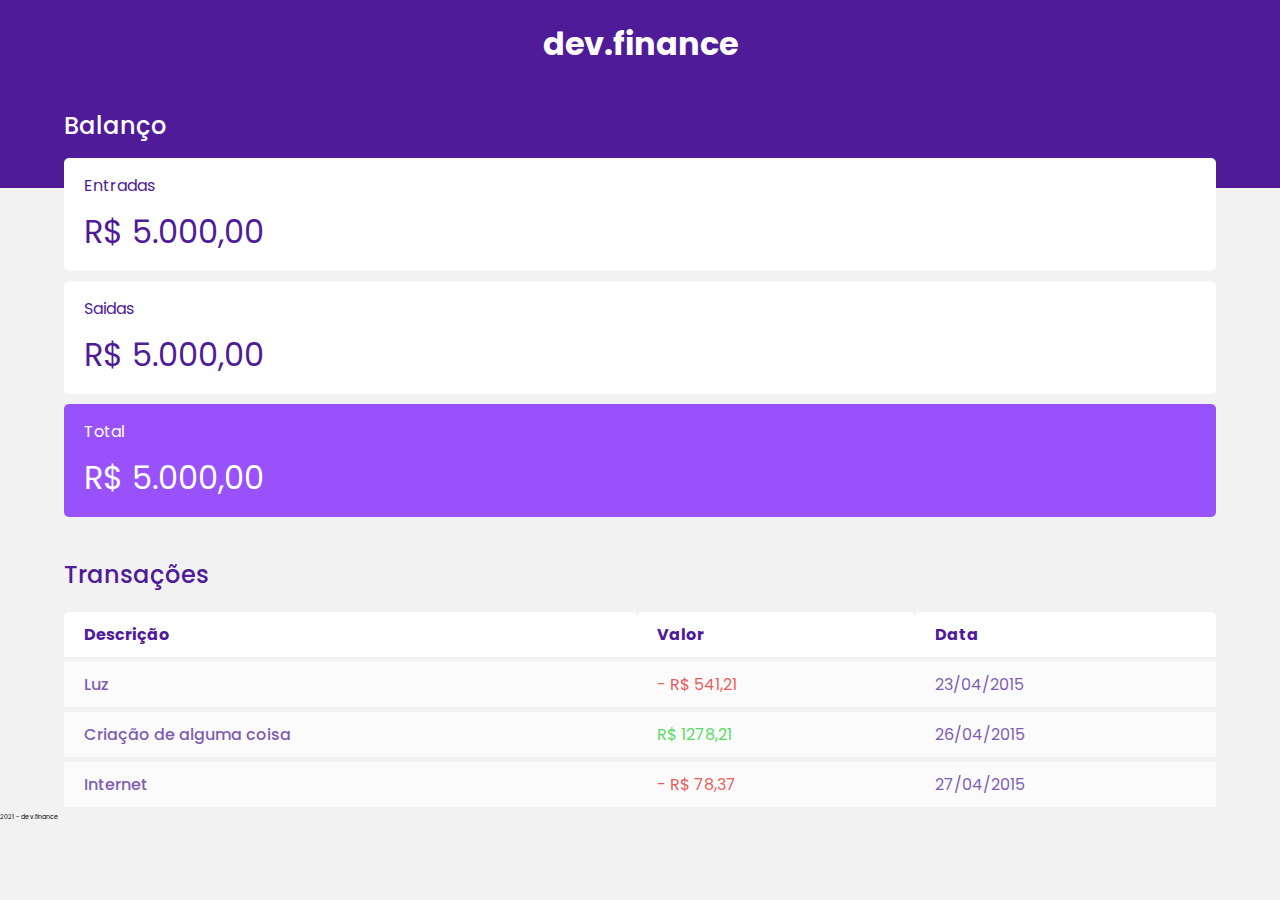
==== index.html @ 27010355 "✨ Create data table" ====
<!DOCTYPE html>
<html lang="pt-BR">
  <head>
    <title>Maratona Discover #1 | Dev Finance</title>
    <meta charset="UTF-8" />
    <meta http-equiv="X-UA-Compatible" content="IE=edge" />
    <meta name="viewport" content="width=device-width, initial-scale=1.0" />
    <link rel="preconnect" href="https://fonts.googleapis.com" />
    <link rel="preconnect" href="https://fonts.gstatic.com" crossorigin />
    <link
      href="https://fonts.googleapis.com/css2?family=Poppins:wght@100;200;400;500;700&display=swap"
      rel="stylesheet"
    />
    <link rel="stylesheet" href="./assets/styles.css" />
  </head>
  <body>
    <header class="navegation">
      <h1 class="logo">dev.finance</h1>
    </header>

    <main class="container">
      <section class="balances-cards">
        <h2 class="main-title">Balanço</h2>
        <div class="card-item">
          <h3 class="title">Entradas</h3>
          <p class="value">R$ 5.000,00</p>
        </div>
        <div class="card-item">
          <h3 class="title">Saidas</h3>
          <p class="value">R$ 5.000,00</p>
        </div>
        <div class="card-item -purble">
          <h3 class="title">Total</h3>
          <p class="value">R$ 5.000,00</p>
        </div>
      </section>

      <section class="transactions">
        <h2 class="main-title -second">Transações</h2>
        <table class="data-table">
          <thead>
            <tr>
              <th>Descrição</th>
              <th>Valor</th>
              <th>Data</th>
            </tr>
          </thead>
          <tbody>
            <tr>
              <td class="description">Luz</td>
              <td class="expense">- R$ 541,21</td>
              <td class="date">23/04/2015</td>
            </tr>
            <tr>
              <td class="description">Criação de alguma coisa</td>
              <td class="income">R$ 1278,21</td>
              <td class="date">26/04/2015</td>
            </tr>
            <tr>
              <td class="description">Internet</td>
              <td class="expense">- R$ 78,37</td>
              <td class="date">27/04/2015</td>
            </tr>
          </tbody>
        </table>
      </section>
    </main>
    <footer>
      <p>2021 - dev.finance</p>
    </footer>
  </body>
</html>
---- assets/styles.css ----
:root {
  --color-purble-dark: hsl(265, 70%, 35%);
  --color-purble-light: hsl(265, 95%, 65%);
  --color-negative: hsl(0, 80%, 50%);
  --color-positive: hsl(125, 80%, 45%);
  --color-gray: hsl(250, 0%, 95%);
  --color-white: hsl(0, 0%, 100%);
}

* {
  margin: 0;
  padding: 0;
  box-sizing: border-box;
  text-decoration: none;
}

html,
body {
  font-size: 62.5%;
  font-family: 'Poppins', sans-serif;
  background: var(--color-gray);
}

.navegation {
  background: var(--color-purble-dark);
  padding: 2rem 0 12rem;
  text-align: center;
}

.logo {
  color: var(--color-white);
  font-size: 3.2rem;
}

.container {
  width: min(90vw, 1334px);
  margin: 0 auto;
}

.balances-cards {
  margin-top: -8rem;
  margin-bottom: 4rem;
}

.main-title {
  font-size: 2.4rem;
  font-weight: 500;
  margin-bottom: 1.5rem;
  color: var(--color-white);
}

.main-title.-second {
  color: var(--color-purble-dark);
}

.card-item {
  background: var(--color-white);
  color: var(--color-purble-dark);
  padding: 1.5rem 2rem;
  border-radius: 0.5rem;
  margin-bottom: 1rem;
}

.card-item .title {
  font-size: 1.6rem;
  font-weight: 400;
}

.card-item.-purble {
  color: var(--color-white);
  background: var(--color-purble-light);
}

.card-item .value {
  font-size: 3.2rem;
  line-height: 1.5;
  margin-top: 1rem;
}

.data-table {
  width: 100%;
  font-size: 1.6rem;
  border-spacing: 0 0.5rem;
}

.data-table thead th,
.data-table tbody td {
  background: var(--color-white);
  color: var(--color-purble-dark);
  text-align: left;
  padding: 1rem 2rem;
}

.data-table thead th {
  border-radius: 0.5rem 0.5rem 0 0;
}

.data-table tbody tr {
  opacity: 0.7;
}

.data-table tbody tr:hover {
  opacity: 1;
}

.data-table .description {
  color: var(--color-purble-dark);
  font-weight: 500;
}

.data-table .expense {
  color: var(--color-negative);
}

.data-table .income {
  color: var(--color-positive);
}
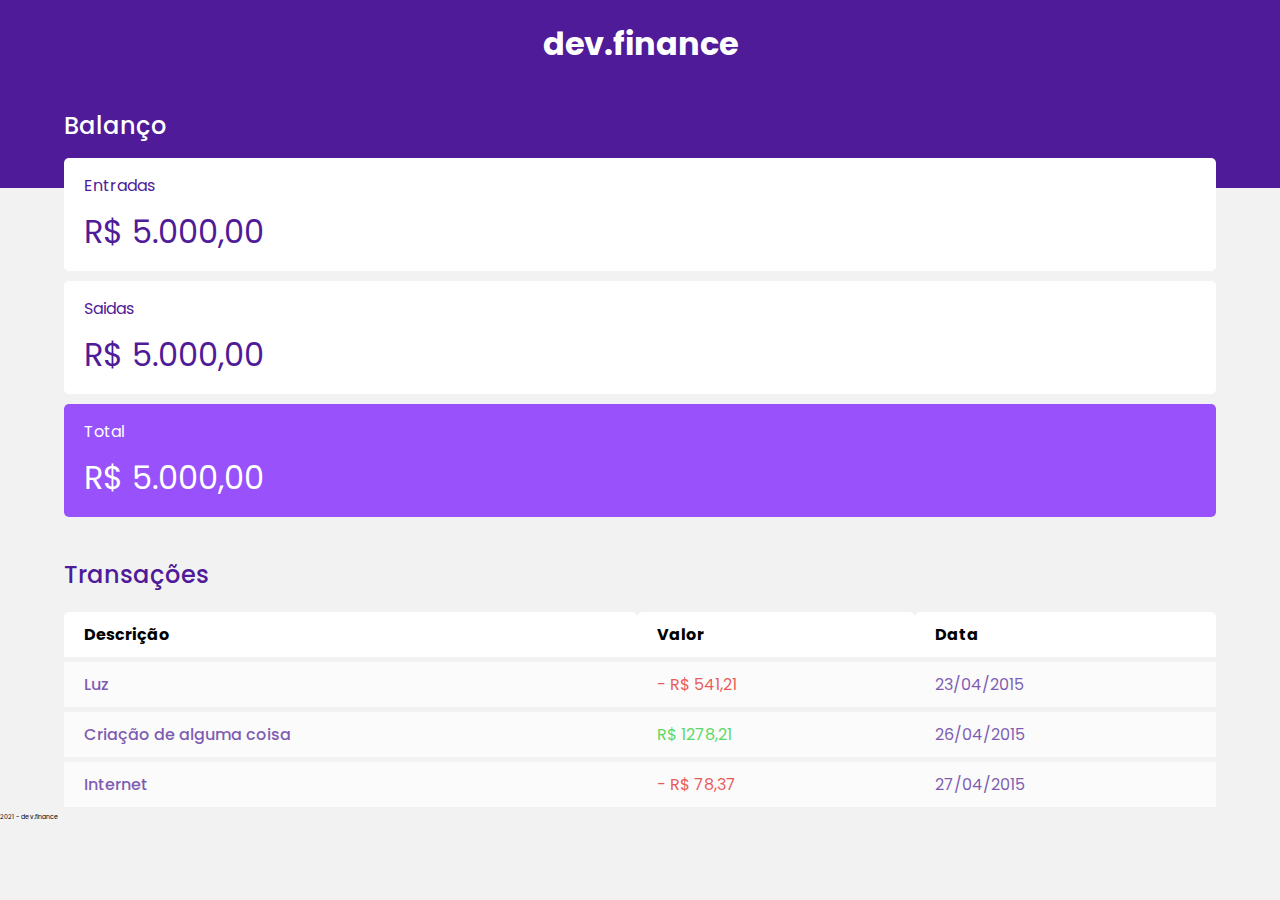
==== commit ebc82068: "♻️ Refactor CSS" ====
--- a/index.html
+++ b/index.html
@@ -19,47 +19,47 @@
     </header>
 
     <main class="container">
-      <section class="balances-cards">
+      <section class="balances">
         <h2 class="main-title">Balanço</h2>
         <div class="card-item">
-          <h3 class="title">Entradas</h3>
-          <p class="value">R$ 5.000,00</p>
+          <h3 class="card-title">Entradas</h3>
+          <p class="card-value">R$ 5.000,00</p>
         </div>
         <div class="card-item">
-          <h3 class="title">Saidas</h3>
-          <p class="value">R$ 5.000,00</p>
+          <h3 class="card-title">Saidas</h3>
+          <p class="card-value">R$ 5.000,00</p>
         </div>
         <div class="card-item -purble">
-          <h3 class="title">Total</h3>
-          <p class="value">R$ 5.000,00</p>
+          <h3 class="card-title">Total</h3>
+          <p class="card-value">R$ 5.000,00</p>
         </div>
       </section>
 
       <section class="transactions">
         <h2 class="main-title -second">Transações</h2>
-        <table class="data-table">
+        <table class="datatable">
           <thead>
             <tr>
-              <th>Descrição</th>
-              <th>Valor</th>
-              <th>Data</th>
+              <th class="datatable-title">Descrição</th>
+              <th class="datatable-title">Valor</th>
+              <th class="datatable-title">Data</th>
             </tr>
           </thead>
           <tbody>
             <tr>
-              <td class="description">Luz</td>
-              <td class="expense">- R$ 541,21</td>
-              <td class="date">23/04/2015</td>
+              <td class="datatable-description">Luz</td>
+              <td class="datatable-expense">- R$ 541,21</td>
+              <td class="datatable-date">23/04/2015</td>
             </tr>
             <tr>
-              <td class="description">Criação de alguma coisa</td>
-              <td class="income">R$ 1278,21</td>
-              <td class="date">26/04/2015</td>
+              <td class="datatable-description">Criação de alguma coisa</td>
+              <td class="datatable-income">R$ 1278,21</td>
+              <td class="datatable-date">26/04/2015</td>
             </tr>
             <tr>
-              <td class="description">Internet</td>
-              <td class="expense">- R$ 78,37</td>
-              <td class="date">27/04/2015</td>
+              <td class="datatable-description">Internet</td>
+              <td class="datatable-expense">- R$ 78,37</td>
+              <td class="datatable-date">27/04/2015</td>
             </tr>
           </tbody>
         </table>
--- a/assets/styles.css
+++ b/assets/styles.css
@@ -37,7 +37,7 @@
   margin: 0 auto;
 }
 
-.balances-cards {
+.balances {
   margin-top: -8rem;
   margin-bottom: 4rem;
 }
@@ -61,7 +61,7 @@
   margin-bottom: 1rem;
 }
 
-.card-item .title {
+.card-title {
   font-size: 1.6rem;
   font-weight: 400;
 }
@@ -71,47 +71,50 @@
   background: var(--color-purble-light);
 }
 
-.card-item .value {
+.card-value {
   font-size: 3.2rem;
   line-height: 1.5;
   margin-top: 1rem;
 }
 
-.data-table {
+.datatable {
   width: 100%;
   font-size: 1.6rem;
   border-spacing: 0 0.5rem;
 }
 
-.data-table thead th,
-.data-table tbody td {
+.datatable thead th,
+.datatable tbody td {
   background: var(--color-white);
-  color: var(--color-purble-dark);
   text-align: left;
   padding: 1rem 2rem;
 }
 
-.data-table thead th {
+.datatable-title{
   border-radius: 0.5rem 0.5rem 0 0;
 }
 
-.data-table tbody tr {
+.datatable tbody tr {
   opacity: 0.7;
 }
 
-.data-table tbody tr:hover {
+.datatable tbody tr:hover {
   opacity: 1;
 }
 
-.data-table .description {
+.datatable-description {
   color: var(--color-purble-dark);
   font-weight: 500;
 }
 
-.data-table .expense {
+.datatable-expense {
   color: var(--color-negative);
 }
 
-.data-table .income {
+.datatable-income {
   color: var(--color-positive);
 }
+
+.datatable-date{
+  color: var(--color-purble-dark)
+}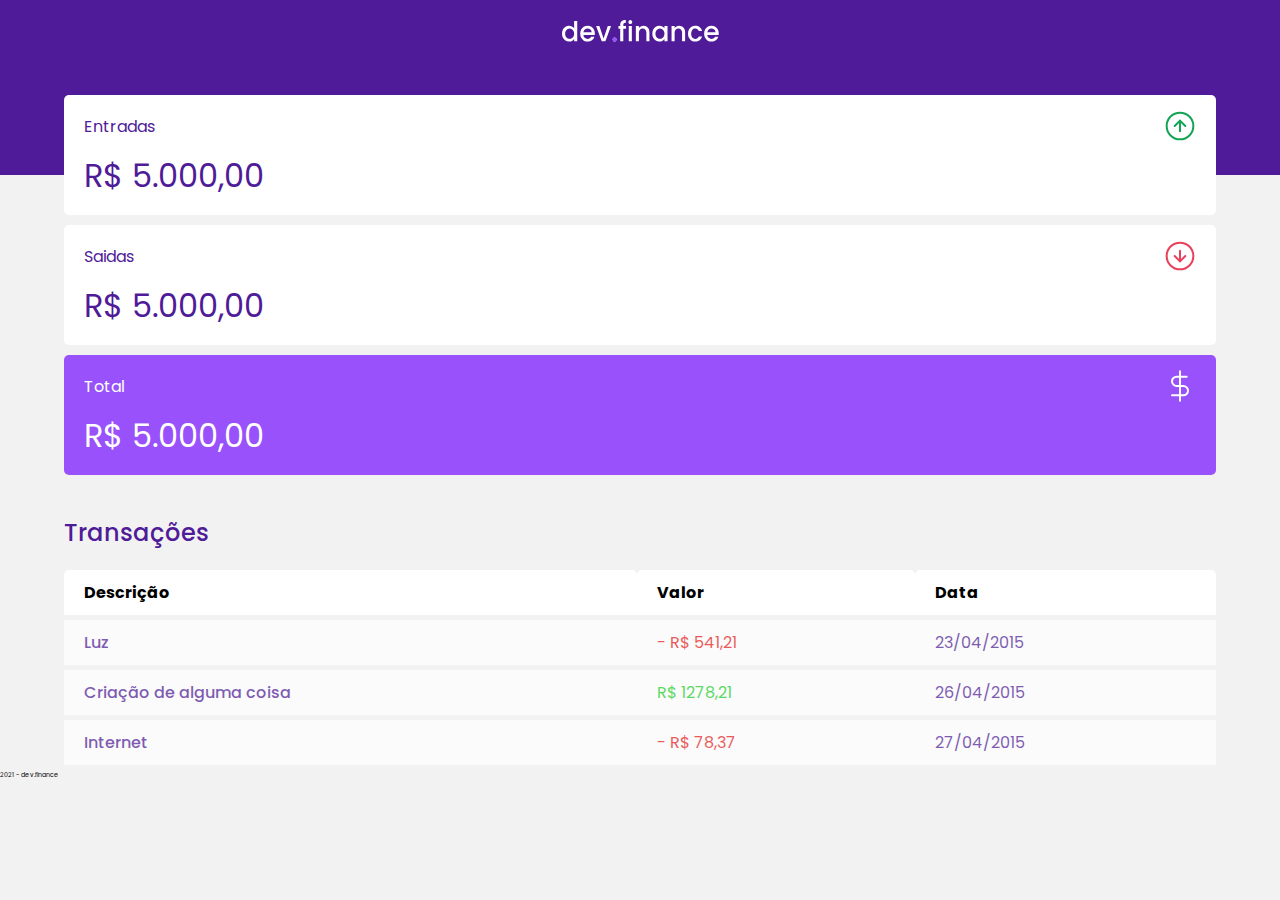
==== commit bf72ec0e: "✨ Add logo and icon in card title" ====
--- a/index.html
+++ b/index.html
@@ -11,32 +11,41 @@
       href="https://fonts.googleapis.com/css2?family=Poppins:wght@100;200;400;500;700&display=swap"
       rel="stylesheet"
     />
-    <link rel="stylesheet" href="./assets/styles.css" />
+    <link rel="stylesheet" href="./assets/css/styles.css" />
   </head>
   <body>
     <header class="navegation">
-      <h1 class="logo">dev.finance</h1>
+      <img src="assets/img/logo.svg" alt="logo" />
     </header>
 
     <main class="container">
       <section class="balances">
-        <h2 class="main-title">Balanço</h2>
+        <h2 class="main-title sr-only">Balanço</h2>
         <div class="card-item">
-          <h3 class="card-title">Entradas</h3>
+          <div class="title-wrapper">
+            <h3 class="card-title">Entradas</h3>
+            <img src="./assets/img/income.svg" alt="icon-entradas" />
+          </div>
           <p class="card-value">R$ 5.000,00</p>
         </div>
         <div class="card-item">
-          <h3 class="card-title">Saidas</h3>
+          <div class="title-wrapper">
+            <h3 class="card-title">Saidas</h3>
+            <img src="./assets/img/expense.svg" alt="icon-saidas" />
+          </div>
           <p class="card-value">R$ 5.000,00</p>
         </div>
         <div class="card-item -purble">
-          <h3 class="card-title">Total</h3>
+          <div class="title-wrapper">
+            <h3 class="card-title">Total</h3>
+            <img src="./assets/img/total.svg" alt="icon-total" />
+          </div>
           <p class="card-value">R$ 5.000,00</p>
         </div>
       </section>
 
       <section class="transactions">
-        <h2 class="main-title -second">Transações</h2>
+        <h2 class="main-title">Transações</h2>
         <table class="datatable">
           <thead>
             <tr>
--- a/assets/css/styles.css
+++ b/assets/css/styles.css
@@ -0,0 +1,129 @@
+:root {
+  --color-purble-dark: hsl(265, 70%, 35%);
+  --color-purble-light: hsl(265, 95%, 65%);
+  --color-negative: hsl(0, 80%, 50%);
+  --color-positive: hsl(125, 80%, 45%);
+  --color-gray: hsl(250, 0%, 95%);
+  --color-white: hsl(0, 0%, 100%);
+}
+
+* {
+  margin: 0;
+  padding: 0;
+  box-sizing: border-box;
+  text-decoration: none;
+}
+
+html,
+body {
+  font-size: 62.5%;
+  font-family: 'Poppins', sans-serif;
+  background: var(--color-gray);
+}
+
+.sr-only {
+  position: absolute;
+  width: 1px;
+  height: 1px;
+  padding: 0;
+  margin: -1px;
+  overflow: hidden;
+  clip: rect(0, 0, 0, 0);
+  white-space: nowrap;
+  border-width: 0;
+}
+
+.navegation {
+  background: var(--color-purble-dark);
+  padding: 2rem 0 13rem;
+  text-align: center;
+}
+
+.container {
+  width: min(90vw, 1334px);
+  margin: 0 auto;
+}
+
+.balances {
+  margin-top: -8rem;
+  margin-bottom: 4rem;
+}
+
+.main-title {
+  font-size: 2.4rem;
+  font-weight: 500;
+  margin-bottom: 1.5rem;
+  color: var(--color-purble-dark);
+}
+
+.card-item {
+  background: var(--color-white);
+  color: var(--color-purble-dark);
+  padding: 1.5rem 2rem;
+  border-radius: 0.5rem;
+  margin-bottom: 1rem;
+}
+
+.card-title {
+  font-size: 1.6rem;
+  font-weight: 400;
+}
+
+.title-wrapper{
+  display: flex;
+  justify-content: space-between;
+  align-items: center;
+}
+
+.card-item.-purble {
+  color: var(--color-white);
+  background: var(--color-purble-light);
+}
+
+.card-value {
+  font-size: 3.2rem;
+  line-height: 1.5;
+  margin-top: 1rem;
+}
+
+.datatable {
+  width: 100%;
+  font-size: 1.6rem;
+  border-spacing: 0 0.5rem;
+}
+
+.datatable thead th,
+.datatable tbody td {
+  background: var(--color-white);
+  text-align: left;
+  padding: 1rem 2rem;
+}
+
+.datatable-title {
+  border-radius: 0.5rem 0.5rem 0 0;
+}
+
+.datatable tbody tr {
+  opacity: 0.7;
+}
+
+.datatable tbody tr:hover {
+  opacity: 1;
+}
+
+.datatable-description {
+  color: var(--color-purble-dark);
+  font-weight: 500;
+}
+
+.datatable-expense {
+  color: var(--color-negative);
+}
+
+.datatable-income {
+  color: var(--color-positive);
+}
+
+.datatable-date {
+  color: var(--color-purble-dark);
+}
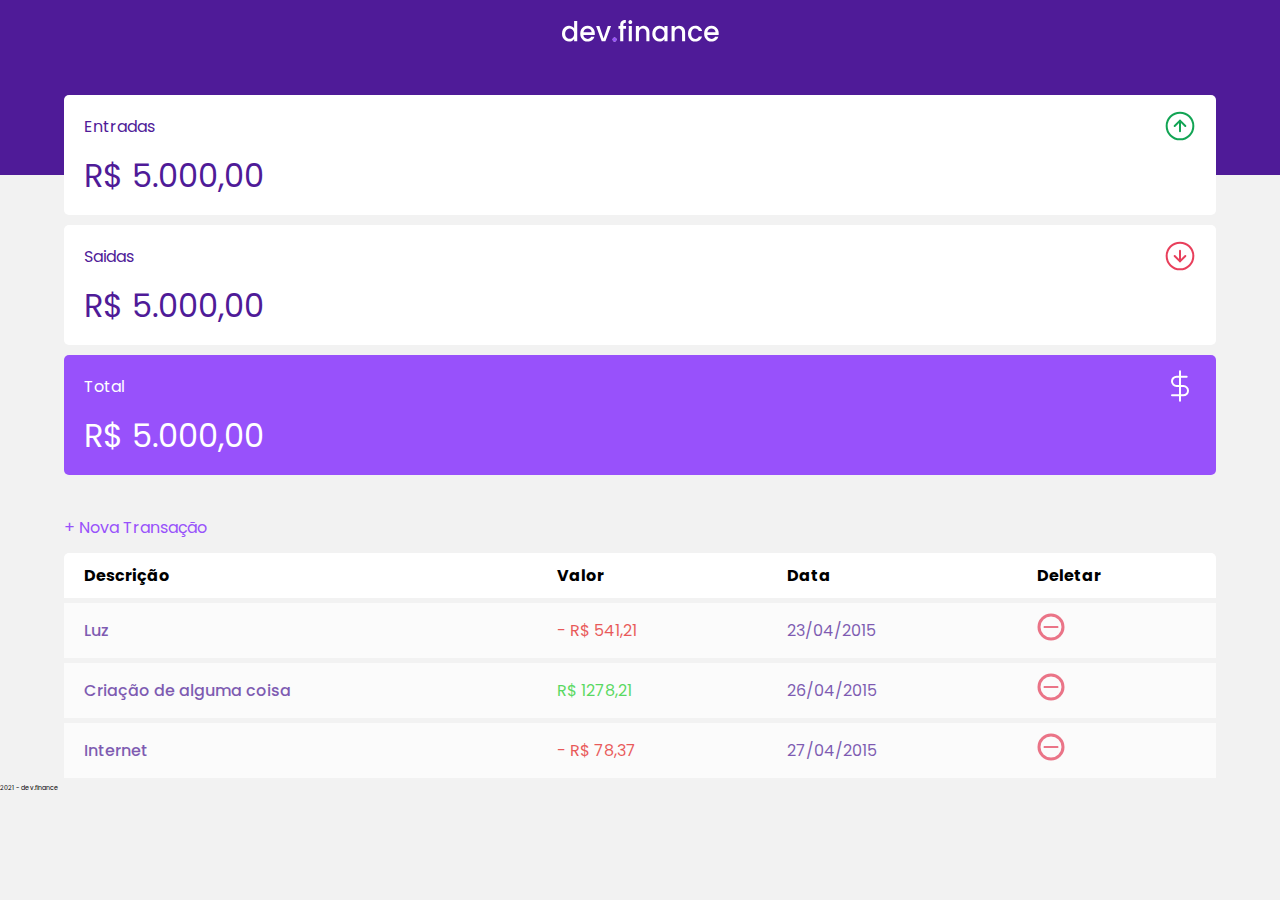
==== commit de9a77d8: "✨ Create button" ====
--- a/index.html
+++ b/index.html
@@ -15,7 +15,7 @@
   </head>
   <body>
     <header class="navegation">
-      <img src="assets/img/logo.svg" alt="logo" />
+      <img src="./assets/img/logo.svg" alt="logo dev finance" />
     </header>
 
     <main class="container">
@@ -45,13 +45,15 @@
       </section>
 
       <section class="transactions">
-        <h2 class="main-title">Transações</h2>
+        <h2 class="main-title sr-only">Transações</h2>
+        <a href="#" class="button">Nova Transação</a>
         <table class="datatable">
           <thead>
             <tr>
               <th class="datatable-title">Descrição</th>
               <th class="datatable-title">Valor</th>
               <th class="datatable-title">Data</th>
+              <th class="datatable-title">Deletar</th>
             </tr>
           </thead>
           <tbody>
@@ -59,16 +61,19 @@
               <td class="datatable-description">Luz</td>
               <td class="datatable-expense">- R$ 541,21</td>
               <td class="datatable-date">23/04/2015</td>
+              <td><img src="./assets/img/minus.svg" alt="Remover transação"></td>
             </tr>
             <tr>
               <td class="datatable-description">Criação de alguma coisa</td>
               <td class="datatable-income">R$ 1278,21</td>
               <td class="datatable-date">26/04/2015</td>
+              <td><img src="./assets/img/minus.svg" alt="Remover transação"></td>
             </tr>
             <tr>
               <td class="datatable-description">Internet</td>
               <td class="datatable-expense">- R$ 78,37</td>
               <td class="datatable-date">27/04/2015</td>
+              <td><img src="./assets/img/minus.svg" alt="Remover transação"></td>
             </tr>
           </tbody>
         </table>
--- a/assets/css/styles.css
+++ b/assets/css/styles.css
@@ -1,10 +1,10 @@
 :root {
-  --color-purble-dark: hsl(265, 70%, 35%);
-  --color-purble-light: hsl(265, 95%, 65%);
+  --color-primary-dark: hsl(265, 70%, 35%);
+  --color-primary-light: hsl(265, 95%, 65%);
   --color-negative: hsl(0, 80%, 50%);
   --color-positive: hsl(125, 80%, 45%);
-  --color-gray: hsl(250, 0%, 95%);
-  --color-white: hsl(0, 0%, 100%);
+  --color-bg-body: hsl(250, 0%, 95%);
+  --color-bg-cards: hsl(0, 0%, 100%);
 }
 
 * {
@@ -18,7 +18,7 @@
 body {
   font-size: 62.5%;
   font-family: 'Poppins', sans-serif;
-  background: var(--color-gray);
+  background: var(--color-bg-body);
 }
 
 .sr-only {
@@ -34,7 +34,7 @@
 }
 
 .navegation {
-  background: var(--color-purble-dark);
+  background: var(--color-primary-dark);
   padding: 2rem 0 13rem;
   text-align: center;
 }
@@ -53,12 +53,12 @@
   font-size: 2.4rem;
   font-weight: 500;
   margin-bottom: 1.5rem;
-  color: var(--color-purble-dark);
+  color: var(--color-primary-dark);
 }
 
 .card-item {
-  background: var(--color-white);
-  color: var(--color-purble-dark);
+  background: var(--color-bg-cards);
+  color: var(--color-primary-dark);
   padding: 1.5rem 2rem;
   border-radius: 0.5rem;
   margin-bottom: 1rem;
@@ -76,8 +76,8 @@
 }
 
 .card-item.-purble {
-  color: var(--color-white);
-  background: var(--color-purble-light);
+  color: var(--color-bg-cards);
+  background: var(--color-primary-light);
 }
 
 .card-value {
@@ -94,13 +94,17 @@
 
 .datatable thead th,
 .datatable tbody td {
-  background: var(--color-white);
+  background: var(--color-bg-cards);
   text-align: left;
   padding: 1rem 2rem;
 }
 
-.datatable-title {
-  border-radius: 0.5rem 0.5rem 0 0;
+.datatable-title:first-child {
+  border-radius: .5rem 0 0 0;
+}
+
+.datatable-title:last-child{
+  border-radius: 0 .5rem 0 0;
 }
 
 .datatable tbody tr {
@@ -112,7 +116,7 @@
 }
 
 .datatable-description {
-  color: var(--color-purble-dark);
+  color: var(--color-primary-dark);
   font-weight: 500;
 }
 
@@ -125,5 +129,21 @@
 }
 
 .datatable-date {
-  color: var(--color-purble-dark);
+  color: var(--color-primary-dark);
 }
+
+.button{
+  display: inline-block;
+  margin-bottom: .8rem;
+  font-size: 1.6rem;
+  color: var(--color-primary-light)
+}
+
+.button:hover{
+  color: var(--color-primary-dark);
+}
+
+.button::before{
+  content: '+';
+  margin-right: .5rem;
+}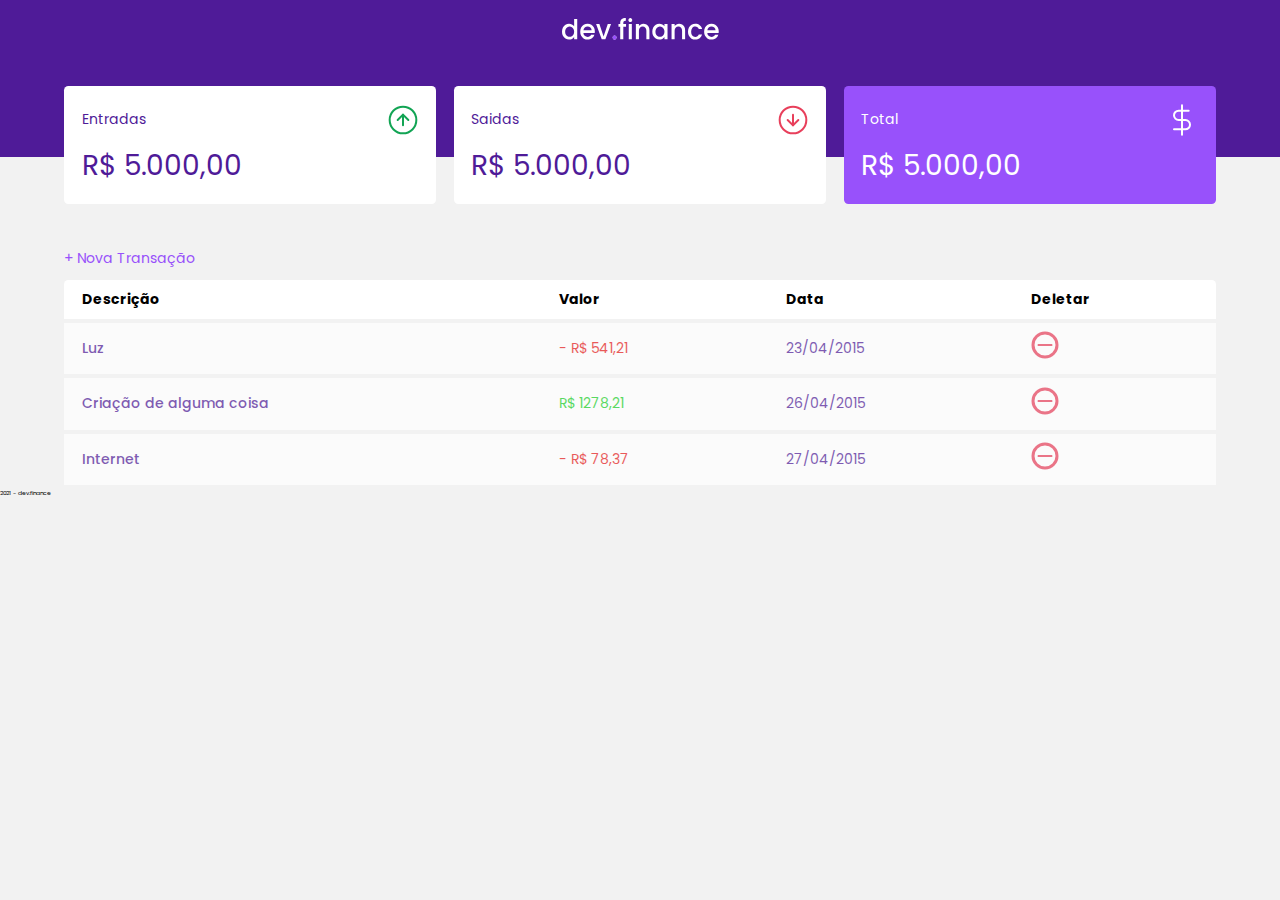
==== commit 0c6c42c8: "✨ Create Modal forms" ====
--- a/index.html
+++ b/index.html
@@ -46,7 +46,7 @@
 
       <section class="transactions">
         <h2 class="main-title sr-only">Transações</h2>
-        <a href="#" class="button">Nova Transação</a>
+        <a href="#" class="button -plus" onclick="Modal.open()">Nova Transação</a>
         <table class="datatable">
           <thead>
             <tr>
@@ -61,26 +61,65 @@
               <td class="datatable-description">Luz</td>
               <td class="datatable-expense">- R$ 541,21</td>
               <td class="datatable-date">23/04/2015</td>
-              <td><img src="./assets/img/minus.svg" alt="Remover transação"></td>
+              <td class="datatable-icon">
+                <img src="./assets/img/minus.svg" alt="Remover transação" />
+              </td>
             </tr>
             <tr>
               <td class="datatable-description">Criação de alguma coisa</td>
               <td class="datatable-income">R$ 1278,21</td>
               <td class="datatable-date">26/04/2015</td>
-              <td><img src="./assets/img/minus.svg" alt="Remover transação"></td>
+              <td class="datatable-icon">
+                <img src="./assets/img/minus.svg" alt="Remover transação" />
+              </td>
             </tr>
             <tr>
               <td class="datatable-description">Internet</td>
               <td class="datatable-expense">- R$ 78,37</td>
               <td class="datatable-date">27/04/2015</td>
-              <td><img src="./assets/img/minus.svg" alt="Remover transação"></td>
+              <td class="datatable-icon">
+                <img src="./assets/img/minus.svg" alt="Remover transação" />
+              </td>
             </tr>
           </tbody>
         </table>
       </section>
     </main>
+    <div class="modal-overlay">
+      <div class="modal-card">
+        <div class="model-content">
+          <h1 class="main-title">Nova transação</h1>
+          
+          <form class="form" action="#" method="POST">
+            <div class="wrapper-input">
+              <label class="sr-only" for="description">Descrição</label>
+              <input class="form-input" type="text" name="description" id="description" placeholder="Descrição" />
+            </div>
+
+            <div class="wrapper-input">
+              <label class="sr-only" for="amount">Descrição</label>
+              <input class="form-input" type="number" name="amount" id="amount" placeholder="R$ 0.00" />
+            </div>
+            
+            <small class="help">Use o sinal - (negativo) para despesas e , (virgula) para casas decimais</small>
+
+            <div class="wrapper-input">
+              <label class="sr-only" for="data">data transação</label>
+              <input class="form-input" type="date" name="data" id="data" placeholder="dd/mm/aaaa"/>
+            </div>
+            
+            <div class="wrapper-buttons">
+              <a href="#" class="button -cancel" onclick="Modal.close()">Cancelar</a>
+              <button class="button -send">Salvar</button>
+            </div>
+            
+          </form>
+        </div>
+      </div>
+    </div>
     <footer>
       <p>2021 - dev.finance</p>
     </footer>
+    <script src="./assets/js/script.js"></script>
   </body>
 </html>
--- a/assets/css/styles.css
+++ b/assets/css/styles.css
@@ -5,6 +5,7 @@
   --color-positive: hsl(125, 80%, 45%);
   --color-bg-body: hsl(250, 0%, 95%);
   --color-bg-cards: hsl(0, 0%, 100%);
+  --color-bg-modal: rgba(0, 0, 0, 0.5);
 }
 
 * {
@@ -59,7 +60,7 @@
 .card-item {
   background: var(--color-bg-cards);
   color: var(--color-primary-dark);
-  padding: 1.5rem 2rem;
+  padding: 2rem 2rem;
   border-radius: 0.5rem;
   margin-bottom: 1rem;
 }
@@ -69,7 +70,7 @@
   font-weight: 400;
 }
 
-.title-wrapper{
+.title-wrapper {
   display: flex;
   justify-content: space-between;
   align-items: center;
@@ -84,6 +85,11 @@
   font-size: 3.2rem;
   line-height: 1.5;
   margin-top: 1rem;
+}
+
+.transactions {
+  display: block;
+  overflow-x: auto;
 }
 
 .datatable {
@@ -100,11 +106,11 @@
 }
 
 .datatable-title:first-child {
-  border-radius: .5rem 0 0 0;
-}
-
-.datatable-title:last-child{
-  border-radius: 0 .5rem 0 0;
+  border-radius: 0.5rem 0 0 0;
+}
+
+.datatable-title:last-child {
+  border-radius: 0 0.5rem 0 0;
 }
 
 .datatable tbody tr {
@@ -132,18 +138,114 @@
   color: var(--color-primary-dark);
 }
 
-.button{
+
+.button {
   display: inline-block;
-  margin-bottom: .8rem;
+  margin-bottom: 0.8rem;
   font-size: 1.6rem;
-  color: var(--color-primary-light)
-}
-
-.button:hover{
-  color: var(--color-primary-dark);
-}
-
-.button::before{
+  color: var(--color-primary-light);
+  border-radius: 0.5rem;
+}
+
+.button.-plus:hover {
+  cursor: pointer;
+  opacity: 0.4;
+}
+
+.button.-plus::before {
   content: '+';
-  margin-right: .5rem;
-}+  margin-right: 0.5rem;
+}
+
+.button.-send,
+.button.-cancel {
+  padding: 1rem;
+  width: 48%;
+}
+
+.button.-cancel {
+  text-align: center;
+  border: 1px solid var(--color-bg-body);
+  color: var(--color-negative);
+}
+
+.button.-cancel:hover {
+  border: 1px solid var(--color-negative);
+}
+
+.button.-send {
+  height: 4.7rem;
+  border: none;
+  color: var(--color-bg-cards);
+  background: var(--color-primary-dark);
+}
+
+.button.-send:hover {
+  cursor: pointer;
+  background: var(--color-primary-light);
+  color: var(--color-primary-dark);
+}
+
+.modal-overlay {
+  width: 100%;
+  height: 100%;
+  background: var(--color-bg-modal);
+  position: fixed;
+  top: 0;
+  display: flex;
+  align-items: center;
+  justify-content: center;
+  opacity: 0;
+  visibility: hidden;
+}
+
+.modal-overlay.-active {
+  opacity: 1;
+  visibility: visible;
+}
+
+.modal-card {
+  background-color: var(--color-bg-body);
+  padding: 3.2rem;
+  position: relative;
+  z-index: 1;
+}
+
+.form {
+  max-width: 500px;
+}
+
+.wrapper-input {
+  margin-top: 0.8rem;
+}
+
+.form-input {
+  width: 100%;
+  border: none;
+  border-radius: 0.5rem;
+  padding: 1rem;
+}
+
+.help {
+  font-size: 1rem;
+  opacity: 0.4;
+}
+
+.wrapper-buttons {
+  margin: 1rem 0;
+  display: flex;
+  justify-content: space-between;
+  align-items: center;
+}
+
+@media (min-width: 800px) {
+  html {
+    font-size: 54.8%;
+  }
+
+  .balances {
+    display: grid;
+    grid-template-columns: repeat(3, 1fr);
+    gap: 2rem;
+  }
+}
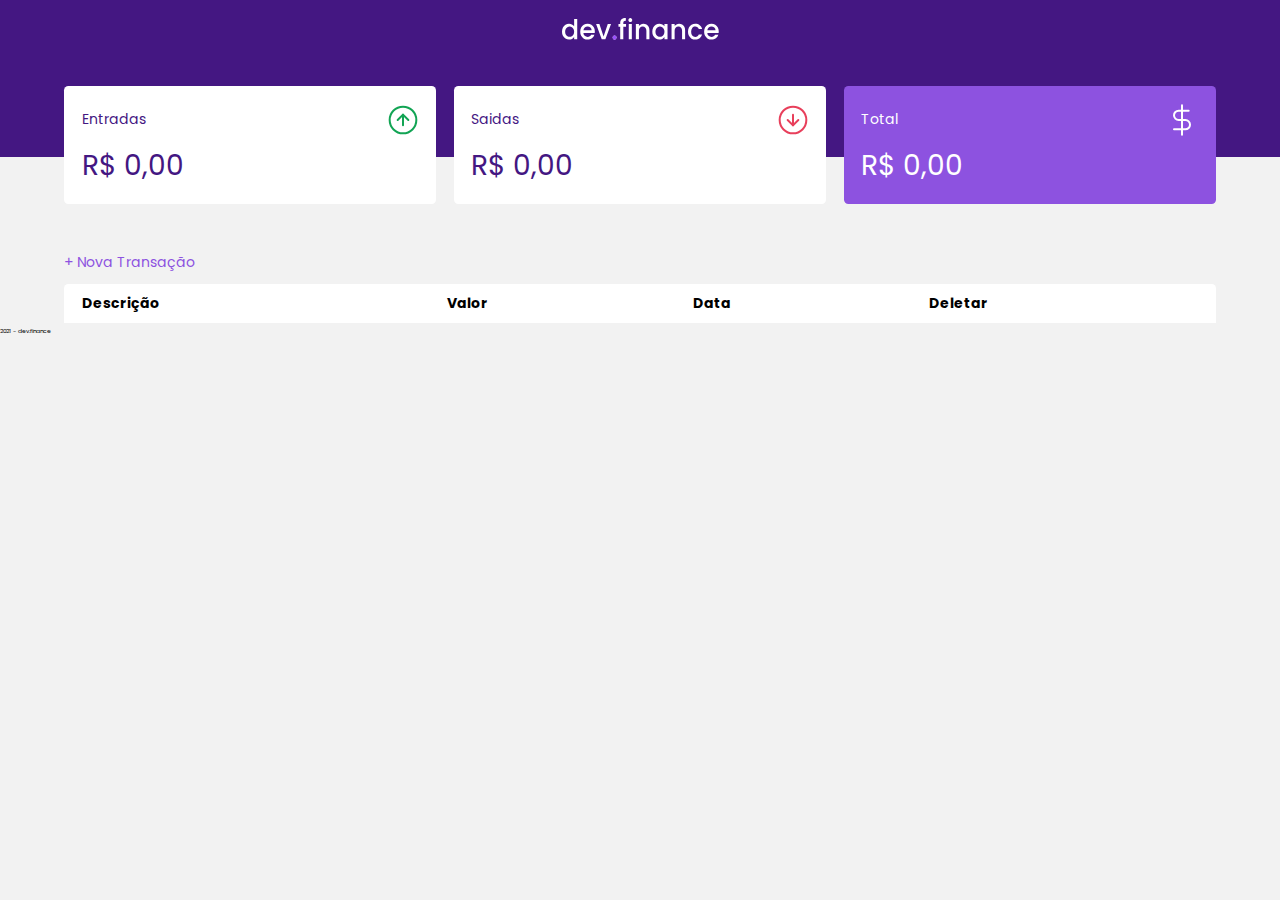
==== commit 1cf5a58d: "✨ Introduce JS transactions" ====
--- a/index.html
+++ b/index.html
@@ -26,27 +26,27 @@
             <h3 class="card-title">Entradas</h3>
             <img src="./assets/img/income.svg" alt="icon-entradas" />
           </div>
-          <p class="card-value">R$ 5.000,00</p>
+          <p id="incomeDisplay" class="card-value">R$ 0,00</p>
         </div>
         <div class="card-item">
           <div class="title-wrapper">
             <h3 class="card-title">Saidas</h3>
             <img src="./assets/img/expense.svg" alt="icon-saidas" />
           </div>
-          <p class="card-value">R$ 5.000,00</p>
+          <p id="expenseDisplay" class="card-value">R$ 0,00</p>
         </div>
         <div class="card-item -purble">
           <div class="title-wrapper">
             <h3 class="card-title">Total</h3>
             <img src="./assets/img/total.svg" alt="icon-total" />
           </div>
-          <p class="card-value">R$ 5.000,00</p>
+          <p id="totalDisplay" class="card-value">R$ 0,00</p>
         </div>
       </section>
 
       <section class="transactions">
         <h2 class="main-title sr-only">Transações</h2>
-        <a href="#" class="button -plus" onclick="Modal.open()">Nova Transação</a>
+        <a href="#" class="button -plus" onclick="modal()">Nova Transação</a>
         <table class="datatable">
           <thead>
             <tr>
@@ -56,31 +56,7 @@
               <th class="datatable-title">Deletar</th>
             </tr>
           </thead>
-          <tbody>
-            <tr>
-              <td class="datatable-description">Luz</td>
-              <td class="datatable-expense">- R$ 541,21</td>
-              <td class="datatable-date">23/04/2015</td>
-              <td class="datatable-icon">
-                <img src="./assets/img/minus.svg" alt="Remover transação" />
-              </td>
-            </tr>
-            <tr>
-              <td class="datatable-description">Criação de alguma coisa</td>
-              <td class="datatable-income">R$ 1278,21</td>
-              <td class="datatable-date">26/04/2015</td>
-              <td class="datatable-icon">
-                <img src="./assets/img/minus.svg" alt="Remover transação" />
-              </td>
-            </tr>
-            <tr>
-              <td class="datatable-description">Internet</td>
-              <td class="datatable-expense">- R$ 78,37</td>
-              <td class="datatable-date">27/04/2015</td>
-              <td class="datatable-icon">
-                <img src="./assets/img/minus.svg" alt="Remover transação" />
-              </td>
-            </tr>
+          <tbody class="datatable-body">
           </tbody>
         </table>
       </section>
@@ -89,30 +65,50 @@
       <div class="modal-card">
         <div class="model-content">
           <h1 class="main-title">Nova transação</h1>
-          
-          <form class="form" action="#" method="POST">
+
+          <form class="form" onsubmit="Form.submit(event)"> 
             <div class="wrapper-input">
               <label class="sr-only" for="description">Descrição</label>
-              <input class="form-input" type="text" name="description" id="description" placeholder="Descrição" />
+              <input
+                class="form-input"
+                type="text"
+                name="description"
+                id="description"
+                placeholder="Descrição"
+              />
             </div>
 
             <div class="wrapper-input">
-              <label class="sr-only" for="amount">Descrição</label>
-              <input class="form-input" type="number" name="amount" id="amount" placeholder="R$ 0.00" />
+              <label class="sr-only" for="amount">Valor</label>
+              <input
+                class="form-input"
+                type="text"
+                name="amount"
+                id="amount"
+                placeholder="R$ 0.00"
+              />
             </div>
-            
-            <small class="help">Use o sinal - (negativo) para despesas e , (virgula) para casas decimais</small>
+
+            <small class="help"
+              >Use o sinal (-) negativo para despesas e (,) virgula para casas
+              decimais</small
+            >
 
             <div class="wrapper-input">
-              <label class="sr-only" for="data">data transação</label>
-              <input class="form-input" type="date" name="data" id="data" placeholder="dd/mm/aaaa"/>
+              <label class="sr-only" for="date">data transação</label>
+              <input
+                class="form-input"
+                type="date"
+                name="date"
+                id="date"
+                placeholder="dd/mm/aaaa"
+              />
             </div>
-            
+
             <div class="wrapper-buttons">
-              <a href="#" class="button -cancel" onclick="Modal.close()">Cancelar</a>
+              <a href="#" class="button -cancel" onclick="modal()">Cancelar</a>
               <button class="button -send">Salvar</button>
             </div>
-            
           </form>
         </div>
       </div>
--- a/assets/css/styles.css
+++ b/assets/css/styles.css
@@ -1,6 +1,6 @@
 :root {
-  --color-primary-dark: hsl(265, 70%, 35%);
-  --color-primary-light: hsl(265, 95%, 65%);
+  --color-primary-dark: hsl(265, 70%, 30%);
+  --color-primary-light: hsl(265, 70%, 60%);
   --color-negative: hsl(0, 80%, 50%);
   --color-positive: hsl(125, 80%, 45%);
   --color-bg-body: hsl(250, 0%, 95%);
@@ -62,7 +62,7 @@
   color: var(--color-primary-dark);
   padding: 2rem 2rem;
   border-radius: 0.5rem;
-  margin-bottom: 1rem;
+  margin-bottom: 1.5rem;
 }
 
 .card-title {
@@ -136,6 +136,10 @@
 
 .datatable-date {
   color: var(--color-primary-dark);
+}
+
+.datatable-icon:hover{
+  cursor: pointer;
 }
 
 
